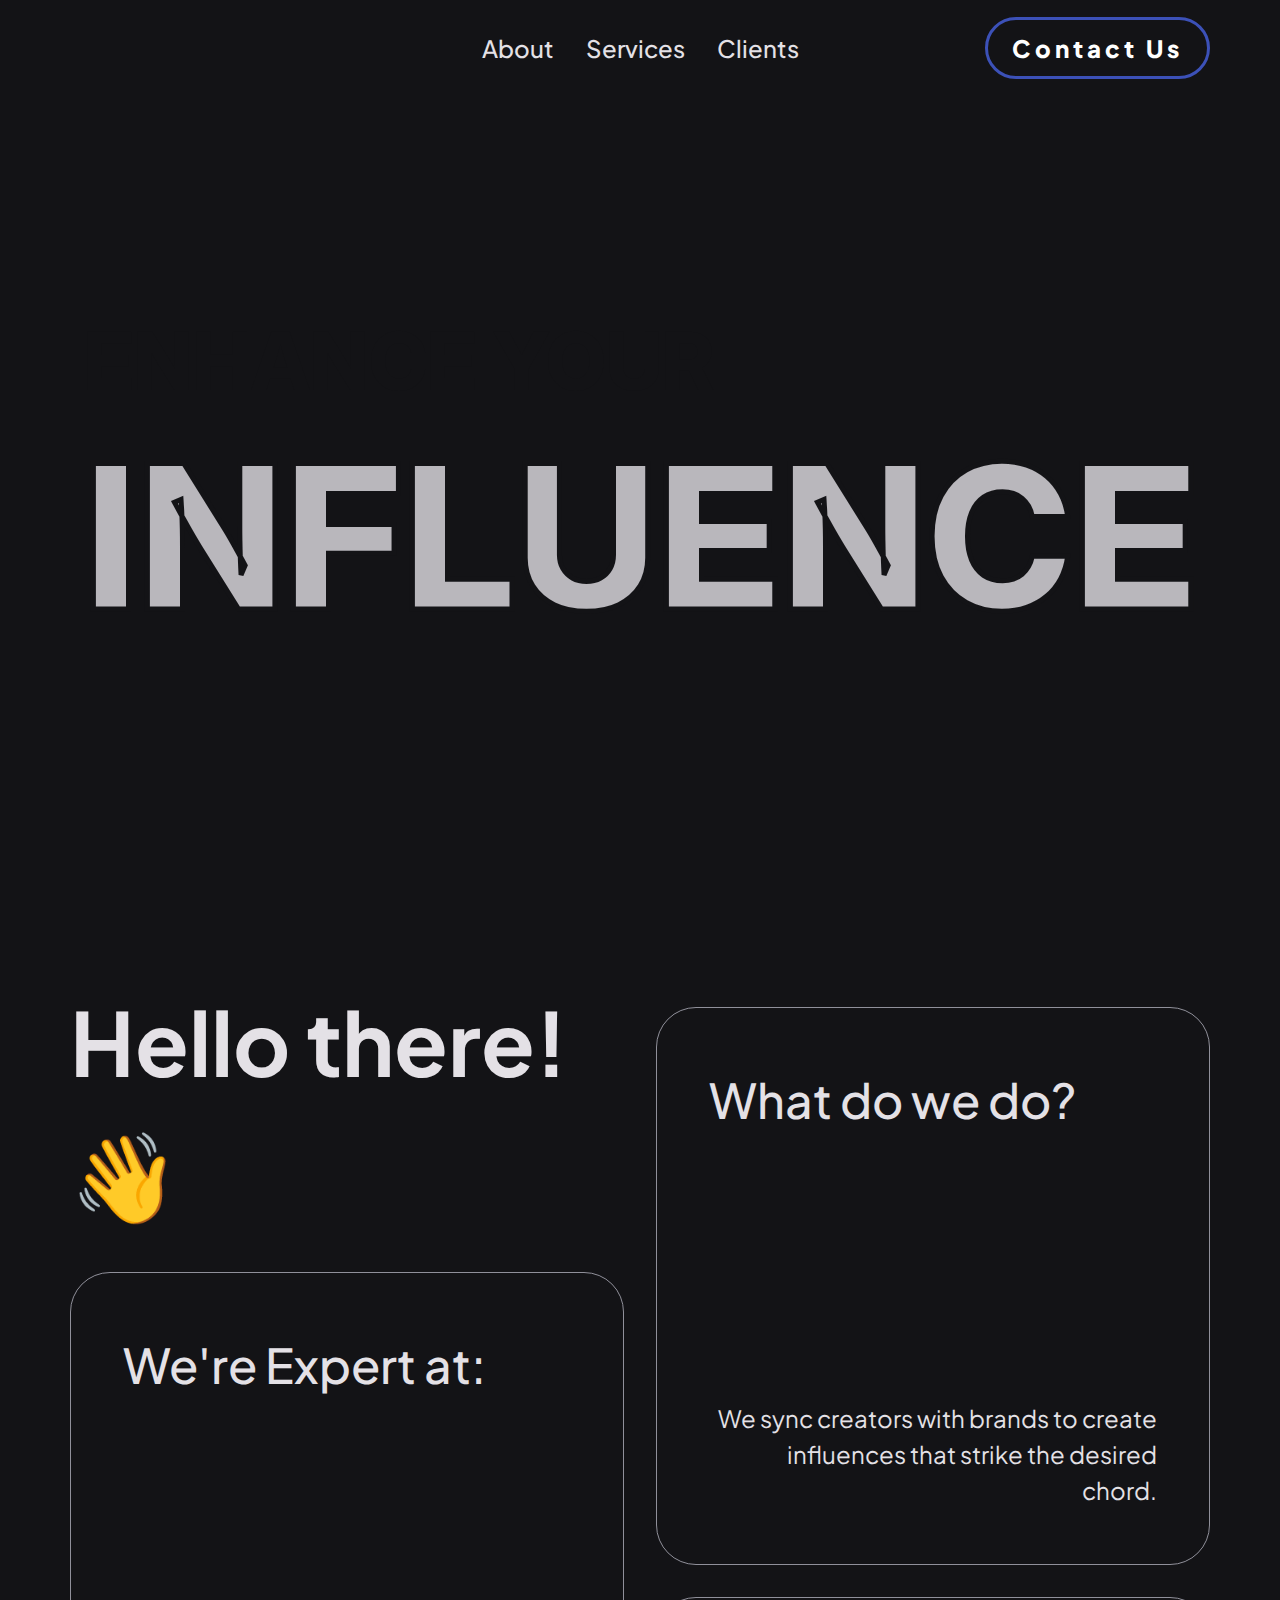
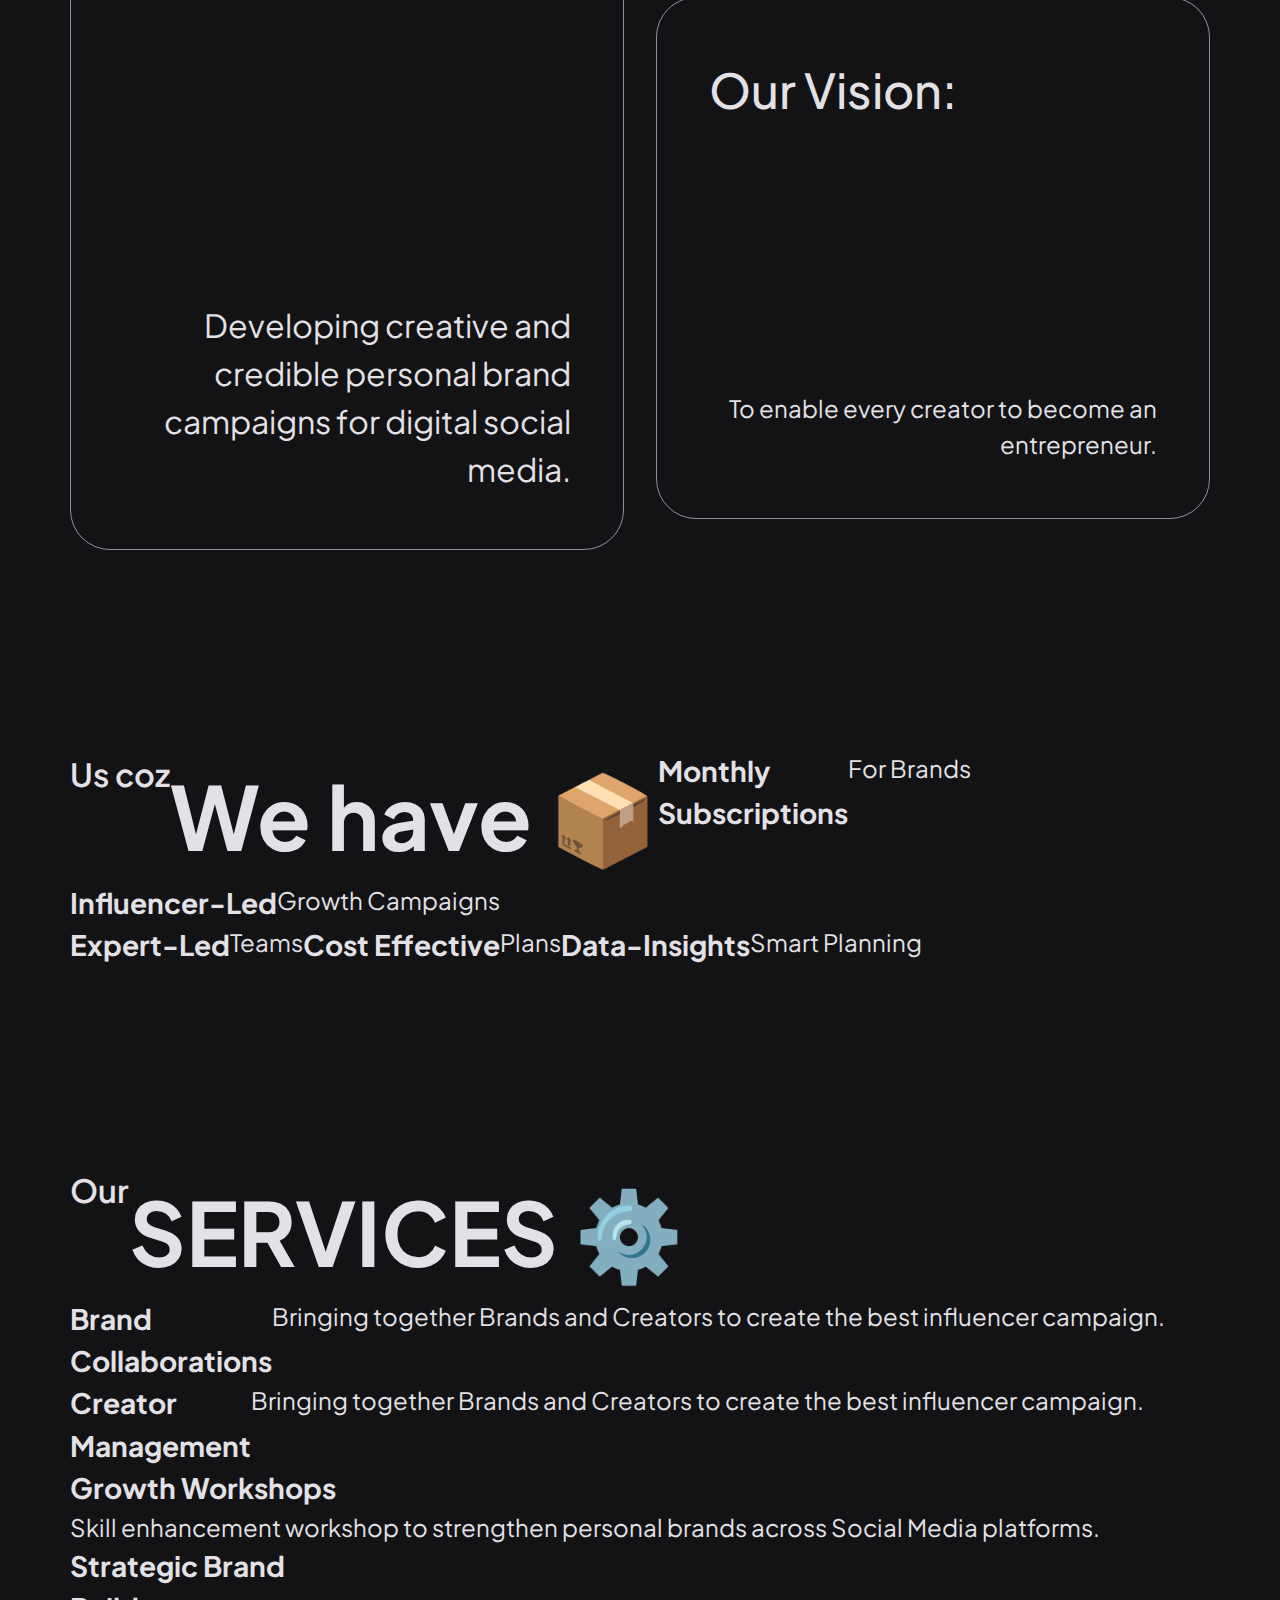
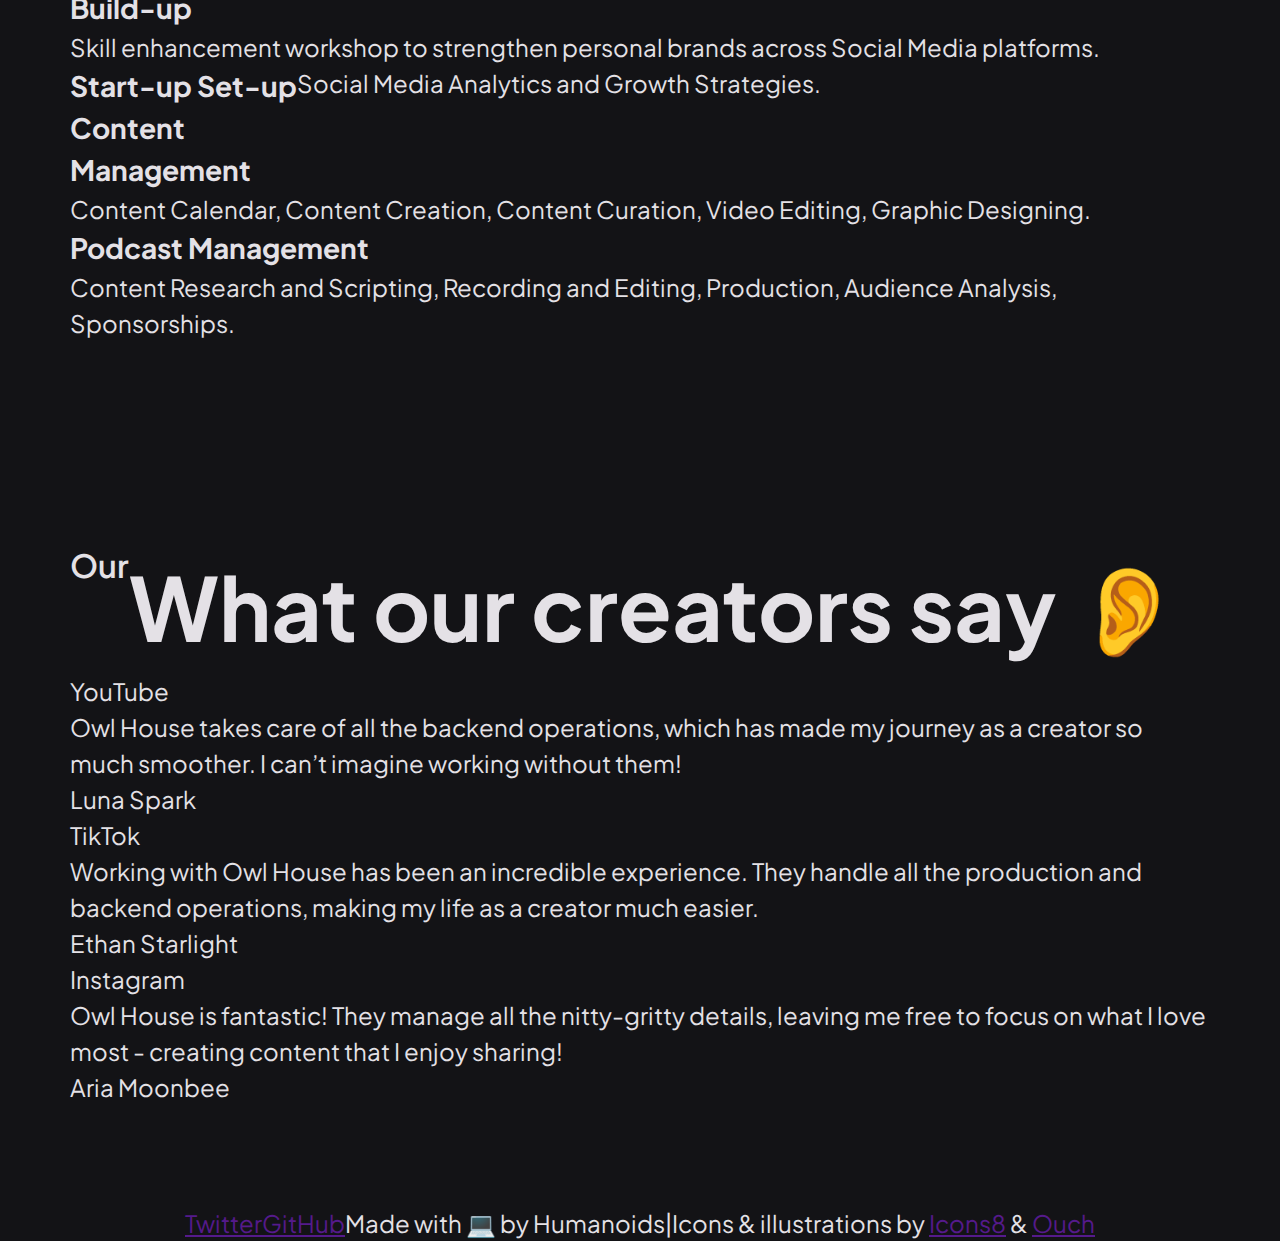
==== indx.html @ 40f89a2c "intro cards section done" ====
<!DOCTYPE html>
<html lang="en">

<head>
  <meta charset="UTF-8">
  <meta name="viewport" content="width=device-width, initial-scale=1.0">
  <link rel="preconnect" href="https://fonts.googleapis.com">
  <link rel="preconnect" href="https://fonts.gstatic.com" crossorigin>
  <link href="https://fonts.googleapis.com/css2?family=Inter:wght@800&family=Plus+Jakarta+Sans:wght@200..800&display=swap" rel="stylesheet">
  <link rel="stylesheet" href="style.css">
  <link rel="shortcut icon" href="assets/favicon.png" type="image">
  <title>Owl House Media</title>
</head>

<body>
  <div class="page-container">
    <header>
      <!-- Nav Bar -->
      <nav>
        <section class="wrapper">
          <div class="nav-container">
            <div class="nav-logo-container"><img src="assets/nav-logo.png" alt=""></div>

            <div class="nav-menu-container">
              <p class="nav-menu-item">About</p>
              <p class="nav-menu-item">Services</p>
              <p class="nav-menu-item">Clients</p>
            </div>

            <div class="nav-btn-container">
              <button class="nav-btn type1"><span class="btn-txt">Contact Us</span></button>
            </div>
          </div>
        </section>
      </nav>

      <!-- Hero Section -->
      <div class="hero-wrapper">
        <div class="hero-container">
          <p class="hero-text-overline">ENHANCE YOUR</p>
          <h1 class="hero-text">INFLUENCE</h1>
        </div>
      </div>
    </header>

    <!-- Spacer -->
    <section class="spacer"></section>

    <main>
      <!-- Introduction Section -->
      <section class="wrapper">
        <div class="intro-container">
          <div class="intro-card-column-1">

            <div class="intro-card-wrapper">
              <div class="section-title-wrapper">
                <h2 class="section-heading">Hello there!👋</h2>
              </div>
            </div>

            <div class="intro-card-wrapper">
              <div class="intro-card-container-large">
                <div class="intro-card-heading-wrapper">
                  <h3 class="intro-card-heading">We're Expert at:</h3>
                </div>
                <div class="intro-card-image-wrapper-large"><img src="assets/we-are-expert-at-image.png" alt="" class="intro-card-image"></div>
                <div class="intro-card-text-wrapper">
                  <p class="intro-card-text-large">Developing creative and credible personal brand campaigns for digital social media.</p>
                </div>
              </div>
            </div>
          </div>

          <div class="intro-card-column-2">
            <div class="intro-card-wrapper">
              <div class="intro-card-container">
                <div class="intro-card-heading-wrapper">
                  <h3 class="intro-card-heading">What do we do?</h3>
                </div>
                <div class="intro-card-image-wrapper"><img src="assets/what-do-we-do-image.png" alt="" class="intro-card-image"></div>
                <div class="intro-card-text-wrapper">
                  <p class="intro-card-text">We sync creators with brands to create influences that strike the desired chord.</p>
                </div>
              </div>
            </div>
            <div class="intro-card-wrapper">
              <div class="intro-card-container">
                <div class="intro-card-heading-wrapper">
                  <h3 class="intro-card-heading">Our Vision:</h3>
                </div>
                <div class="intro-card-image-wrapper"><img src="assets/our-vision-image.png" alt="" class="intro-card-image"></div>
                <div class="intro-card-text-wrapper">
                  <p class="intro-card-text">To enable every creator to become an entrepreneur.</p>
                </div>
              </div>
            </div>
          </div>
        </div>
      </section>

      <!-- Spacers -->
      <section class="spacer"></section>
      <section class="spacer"></section>

      <!-- We Provide Section -->
      <section class="wrapper">
        <div class="we-provide-container">
          <div class="we-provide-row-1">
            <div class="we-provide-column-1">
              <div class="we-provide-card-wrapper">
                <div class="section-heading-wrapper">
                  <p class="section-heading-overline">Us coz</p>
                  <h2 class="section-heading">We have 📦</h2>
                </div>
              </div>
              <div class="we-provide-card-wrapper">
                <div class="we-provide-image-wrapper"><img src="assets/calander-image.png" alt=""></div>
                <div class="we-provide-heading-wrapper">
                  <h3>Monthly <br>Subscriptions</h3>
                  <p>For Brands</p>
                </div>
              </div>
            </div>
            <div class="we-provide-column-2">
              <div class="we-provide-card-wrapper">
                <div class="we-provide-image-wrapper"><img src="assets/influencer-led-image.png" alt=""></div>
                <div class="we-provide-heading-wrapper">
                  <h3>Influencer-Led</h3>
                  <p>Growth Campaigns</p>
                </div>
              </div>
            </div>
          </div>
          <div class="we-provide-row-2">
            <div class="we-provide-card-wrapper">
              <div class="we-provide-image-wrapper"><img src="assets/expert-led-image.png" alt=""></div>
              <div class="we-provide-heading-wrapper">
                <h3>Expert-Led</h3>
                <p>Teams</p>
              </div>
            </div>
            <div class="we-provide-card-wrapper">
              <div class="we-provide-image-wrapper"><img src="assets/cost-effective-image.png" alt=""></div>
              <div class="we-provide-heading-wrapper">
                <h3>Cost Effective</h3>
                <p>Plans</p>
              </div>
            </div>
            <div class="we-provide-card-wrapper">
              <div class="we-provide-image-wrapper"><img src="assets/data-insights-image.png" alt=""></div>
              <div class="we-provide-heading-wrapper">
                <h3>Data-Insights</h3>
                <p>Smart Planning</p>
              </div>
            </div>
          </div>
        </div>
      </section>

      <!-- Spacer -->
      <section class="spacer"></section>
      <section class="spacer"></section>

      <!-- Services Section -->
      <section class="wrapper">
        <div class="services-container">
          <div class="services-container-row-1">
            <div class="service-card-wrapper-1">
              <div class="section-heading-wrapper">
                <p class="section-heading-overline">Our</p>
                <h2 class="section-heading">SERVICES ⚙️</h2>
              </div>
            </div>
            <div class="service-card-wrapper-2">
              <img src="assets/brand-collaborations-image.png" alt="">
              <h3>Brand <br>Collaborations</h3>
              <p>Bringing together Brands and Creators to create the best influencer campaign.</p>
            </div>
            <div class="service-card-wrapper-3">
              <img src="assets/creator-management-image.png" alt="">
              <h3>Creator <br>Management</h3>
              <p>Bringing together Brands and Creators to create the best influencer campaign.</p>
            </div>
          </div>
          <div class="services-container-row-2">
            <div class="service-card-wrapper-4">
              <img src="assets/growth-workshop-image.png" alt="">
              <h3>Growth Workshops</h3>
              <p>Skill enhancement workshop to strengthen personal brands across Social Media
                platforms.</p>
            </div>
            <div class="service-card-wrapper-5">
              <img src="assets/strategic-brand-image.png" alt="">
              <h3>Strategic Brand <br>Build-up</h3>
              <p>Skill enhancement workshop to strengthen personal brands across Social Media
                platforms.</p>
            </div>
          </div>
          <div class="services-container-row-3">
            <div class="service-card-wrapper-6">
              <img src="assets/start-up-set-up-image.png" alt="">
              <h3>Start-up Set-up</h3>
              <p>Social Media Analytics and Growth Strategies.</p>
            </div>
            <div class="service-card-wrapper-7">
              <img src="assets/content-management-image.png" alt="">
              <h3>Content <br>Management</h3>
              <p>Content Calendar, Content Creation, Content Curation, Video Editing, Graphic
                Designing.</p>
            </div>
          </div>
          <div class="services-container-row-4">
            <div class="service-card-wrapper-8">
              <img src="assets/podcast-management-image.png" alt="">
              <h3>Podcast Management</h3>
              <p>Content Research and Scripting, Recording and Editing, Production, Audience
                Analysis, Sponsorships.</p>
            </div>
          </div>
        </div>
      </section>

      <!-- Spacer -->
      <section class="spacer"></section>
      <section class="spacer"></section>

      <!-- Testimonials Section -->
      <section class="wrapper">
        <div class="testimonial-container">
          <div class="section-heading-wrapper">
            <p class="section-heading-overline">Our</p>
            <h2 class="section-heading">What our creators say 👂</h2>

          </div>
          <div class="testimonial-card-container">
            <div class="testimonial-card-wrapper">
              <div class="testimonial-platform-container">
                <img src="assets/youtube-icon.png" alt="">
                <p>YouTube</p>
              </div>
              <div class="testimonial-text-wrapper">
                <p>Owl House takes care of all the backend operations, which has made my journey as a creator so much smoother. I can’t imagine working without them!</p>
              </div>
              <div class="creator-wrapper">
                <img src="assets/luna-image.png" alt="">
                <p>Luna Spark</p>
              </div>
            </div>
            <div class="testimonial-card-wrapper">
              <div class="testimonial-platform-container">
                <img src="assets/tik-tok-icon.png" alt="">
                <p>TikTok</p>
              </div>
              <div class="testimonial-text-wrapper">
                <p>Working with Owl House has been an incredible experience. They handle all the production and backend operations, making my life as a creator much easier.</p>
              </div>
              <div class="creator-wrapper">
                <img src="assets/eathn-image.png" alt="">
                <p>Ethan Starlight</p>
              </div>
            </div>
            <div class="testimonial-card-wrapper">
              <div class="testimonial-platform-container">
                <img src="assets/instagram-icon.png" alt="">
                <p>Instagram</p>
              </div>
              <div class="testimonial-text-wrapper">
                <p>Owl House is fantastic! They manage all the nitty-gritty details, leaving me free to focus on what I love most - creating content that I enjoy sharing!</p>
              </div>
              <div class="creator-wrapper">
                <img src="assets/aria-image.png" alt="">
                <p>Aria Moonbee</p>
              </div>
            </div>
          </div>
        </div>
      </section>
    </main>

    <!-- Spacer -->
    <section class="spacer"></section>

    <footer>
      <section class="wrapper">
        <div class="footer-container">
          <div class="footer-content">
            <img src="assets/footer-logo.png" alt="">
            <div class="footer-contact">
              <a href="" class="footer-contact-links">Twitter</a>
              <a href="" class="footer-contact-links">GitHub</a>
            </div>
          </div>
          <div class="footer-notes">
            <span class="foot-notes-text">Made with 💻 by Humanoids</span>
            <span class="foot-notes-text">|</span>
            <span class="foot-notes-text">Icons & illustrations by <a href="">Icons8</a> & <a href="">Ouch</a></span>
          </div>
        </div>
      </section>
    </footer>
  </div>
</body>

</html>
---- style.css ----
/* 1. Use a more-intuitive box-sizing model. */
*,
*::before,
*::after {
  box-sizing: border-box;
}

/* 2. Remove default margin and padding */
* {
  margin: 0;
  padding: 0;
}

/* Typographic tweaks!
  3. Add accessible line-height
  4. Improve text rendering
*/
body {
  line-height: 1.5;
  -webkit-font-smoothing: antialiased;
}

/* 5. Improve media defaults */
img,
picture,
video,
canvas,
svg {
  display: block;
  max-width: 100%;
}

/* 6. Remove built-in form typography styles */
input,
button,
textarea,
select {
  font: inherit;
}

/* 7. Avoid text overflows */
p,
h1,
h2,
h3,
h4,
h5,
h6 {
  overflow-wrap: break-word;
}

/* 8. Create a root stacking context */
#root,
#__next {
  isolation: isolate;
}

/* Variable Declaration */
:root {
  --text: #e4e1e6;
  --background: #131316;
  --cardClr: #1b1b1f;
  --outline: #90909a;
  --primary-color: #3c51b8;
}

body {
  display: flex;
  font-family: "Plus Jakarta Sans", system-ui, sans-serif;
  font-optical-sizing: auto;
  font-weight: 400;
  font-size: 1.5rem;
  font-style: normal;
  text-wrap: wrap;
  color: var(--text);
  background-color: var(--background);
}

div,
section {
  display: flex;
  flex-wrap: wrap;
}

.page-container {
  max-width: 1440px;
  flex-direction: column;
  align-content: center;
  margin: 0 auto;
}

.wrapper {
  padding: 0 70px 0 70px;
  width: 100%;
  max-width: 1440px;
  flex-wrap: nowrap;
  justify-content: center;
}

/* Nav Styles */
.nav-container {
  width: 100%;
  height: 96px;
  flex-wrap: nowrap;
  justify-content: space-between;
}

.nav-logo-container {
  width: 100%;
  align-content: center;
}

.nav-menu-container {
  width: 100%;
  justify-content: center;
  align-content: center;
  gap: 32px;
}

.nav-menu-container>p {
  font-weight: 500;
}

.nav-btn-container {
  width: 100%;
  align-content: center;
  justify-content: end;
}

/* nav btn styles and interactions */
.nav-btn {
  padding: 10px 24px 10px 24px;
  position: relative;
  background-color: transparent;
  cursor: pointer;
  border: 3px solid var(--primary-color);
  overflow: hidden;
  border-radius: 50px;
  color: #ffffff;
  transition: all 0.5s ease-in-out;
}

.btn-txt {
  z-index: 1;
  font-weight: 800;
  letter-spacing: 4px;
}

.type1::after {
  content: "";
  position: absolute;
  left: 0;
  top: 0;
  transition: all 0.5s ease-in-out;
  background-color: var(--primary-color);
  border-radius: 30px;
  visibility: hidden;
  height: 10px;
  width: 10px;
  z-index: -1;
}

.nav-btn:hover {
  box-shadow: 1px 1px 200px #252525;
  color: #ffffff;
  border: 3px solid var(--primary-color);
}

.type1:hover::after {
  visibility: visible;
  transform: scale(100) translateX(2px);
}

/* Hero Styles */

.hero-wrapper,
.hero-container {
  width: 100%;
  height: clamp(600px, 950px, calc(100vh - 120px));
}

.hero-wrapper {
  position: relative;
  background-image: url(assets/hero-image.png);
  background-repeat: no-repeat;
}

.hero-container {
  position: absolute;
  align-content: center;
  justify-content: center;
  flex-direction: column;
  text-align: left;
}

.hero-container-img {
  position: absolute;
  justify-content: center;
  align-content: flex-start;
}

.hero-text-overline {
  font-family: "Inter", sans-serif;
  font-optical-sizing: auto;
  font-weight: 800;
  font-style: normal;
  font-variation-settings: "slnt" 0;
  font-size: 5rem;
  line-height: 1.25;
  color: var(--background);
}

.hero-text {
  font-family: "Inter", sans-serif;
  font-optical-sizing: auto;
  font-weight: 800;
  font-style: normal;
  font-variation-settings: "slnt" 0;
  font-size: 12.5rem;
  line-height: 1.25;
  color: rgba(228, 225, 230, 0.8);
  -webkit-text-stroke: 5px var(--background);
}

/* Section Heading Styles */
.section-heading-overline {
  font-size: 2rem;
  font-weight: 600;
}

.section-heading {
  font-size: 5.5rem;
  font-weight: 700;
}

/* Spacer Styles */
.spacer {
  width: 100%;
  height: 6.25rem;
}

/* Intro Cards */
.intro-container {
  display: flex;
  width: 100%;
  justify-content: space-between;
  flex-wrap: nowrap;
  gap: 32px;
}

.intro-card-column-1 {
  width: 50%;
  flex-direction: column;
  justify-content: flex-end;
  gap: 32px;
}

.intro-card-column-2 {
  width: 50%;
  flex-direction: column;
  justify-content: center;
  gap: 32px;
}

.intro-card-container {
  flex-direction: column;
  align-items: center;
  padding: 56px 52px;
  border-radius: 40px;
  border: 1px solid var(--outline);
  gap: 32px;
}

.intro-card-heading {
  font-size: 3rem;
  font-weight: 500;
}

.intro-card-image-wrapper {
  width: 306px;
  height: 200px;
}

.intro-card-heading-wrapper {
  width: 100%;
}

.intro-card-text {
  text-align: end;
}

.intro-card-container-large {
  flex-direction: column;
  align-items: center;
  padding: 56px 52px;
  border-radius: 40px;
  border: 1px solid var(--outline);
  gap: 100px;
}

.intro-card-image-wrapper-large {
  width: 306px;
  height: 300px;
}

.intro-card-text-large {
  font-size: 2rem;
  text-align: end;
}
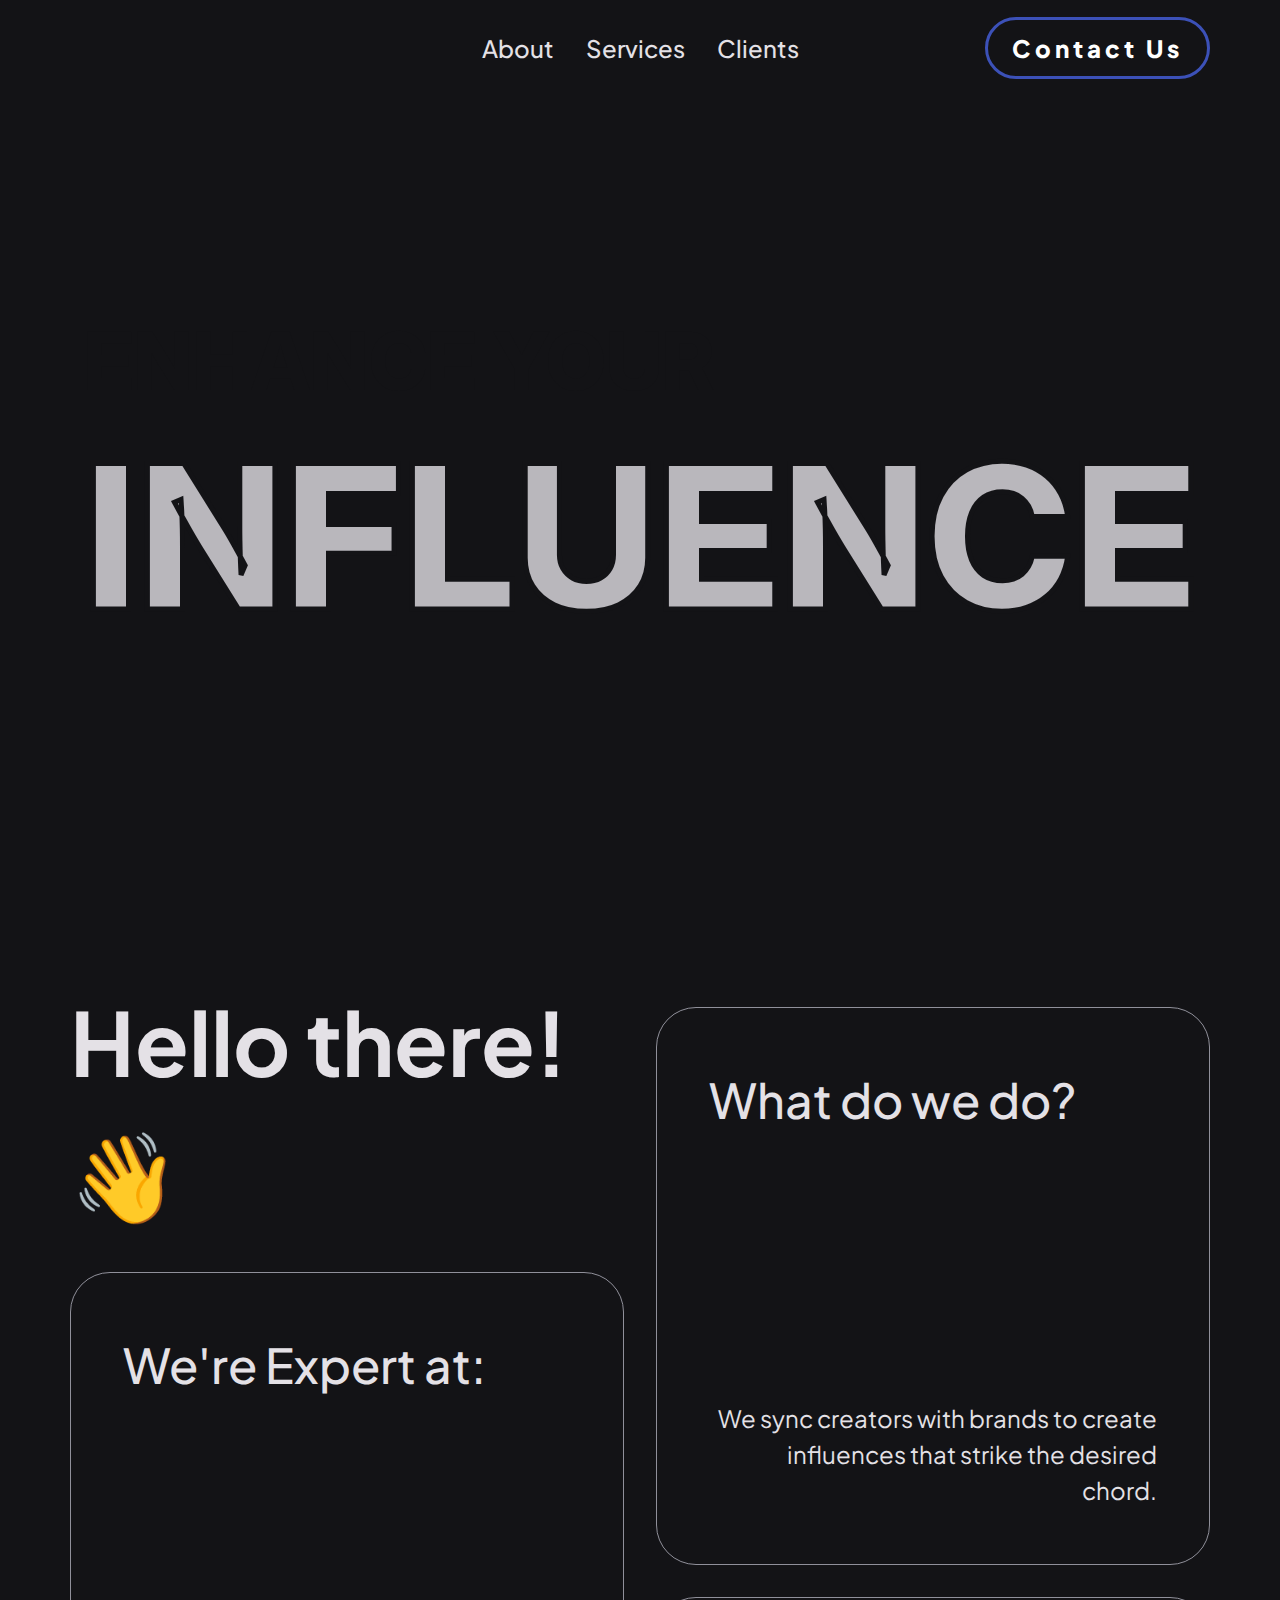
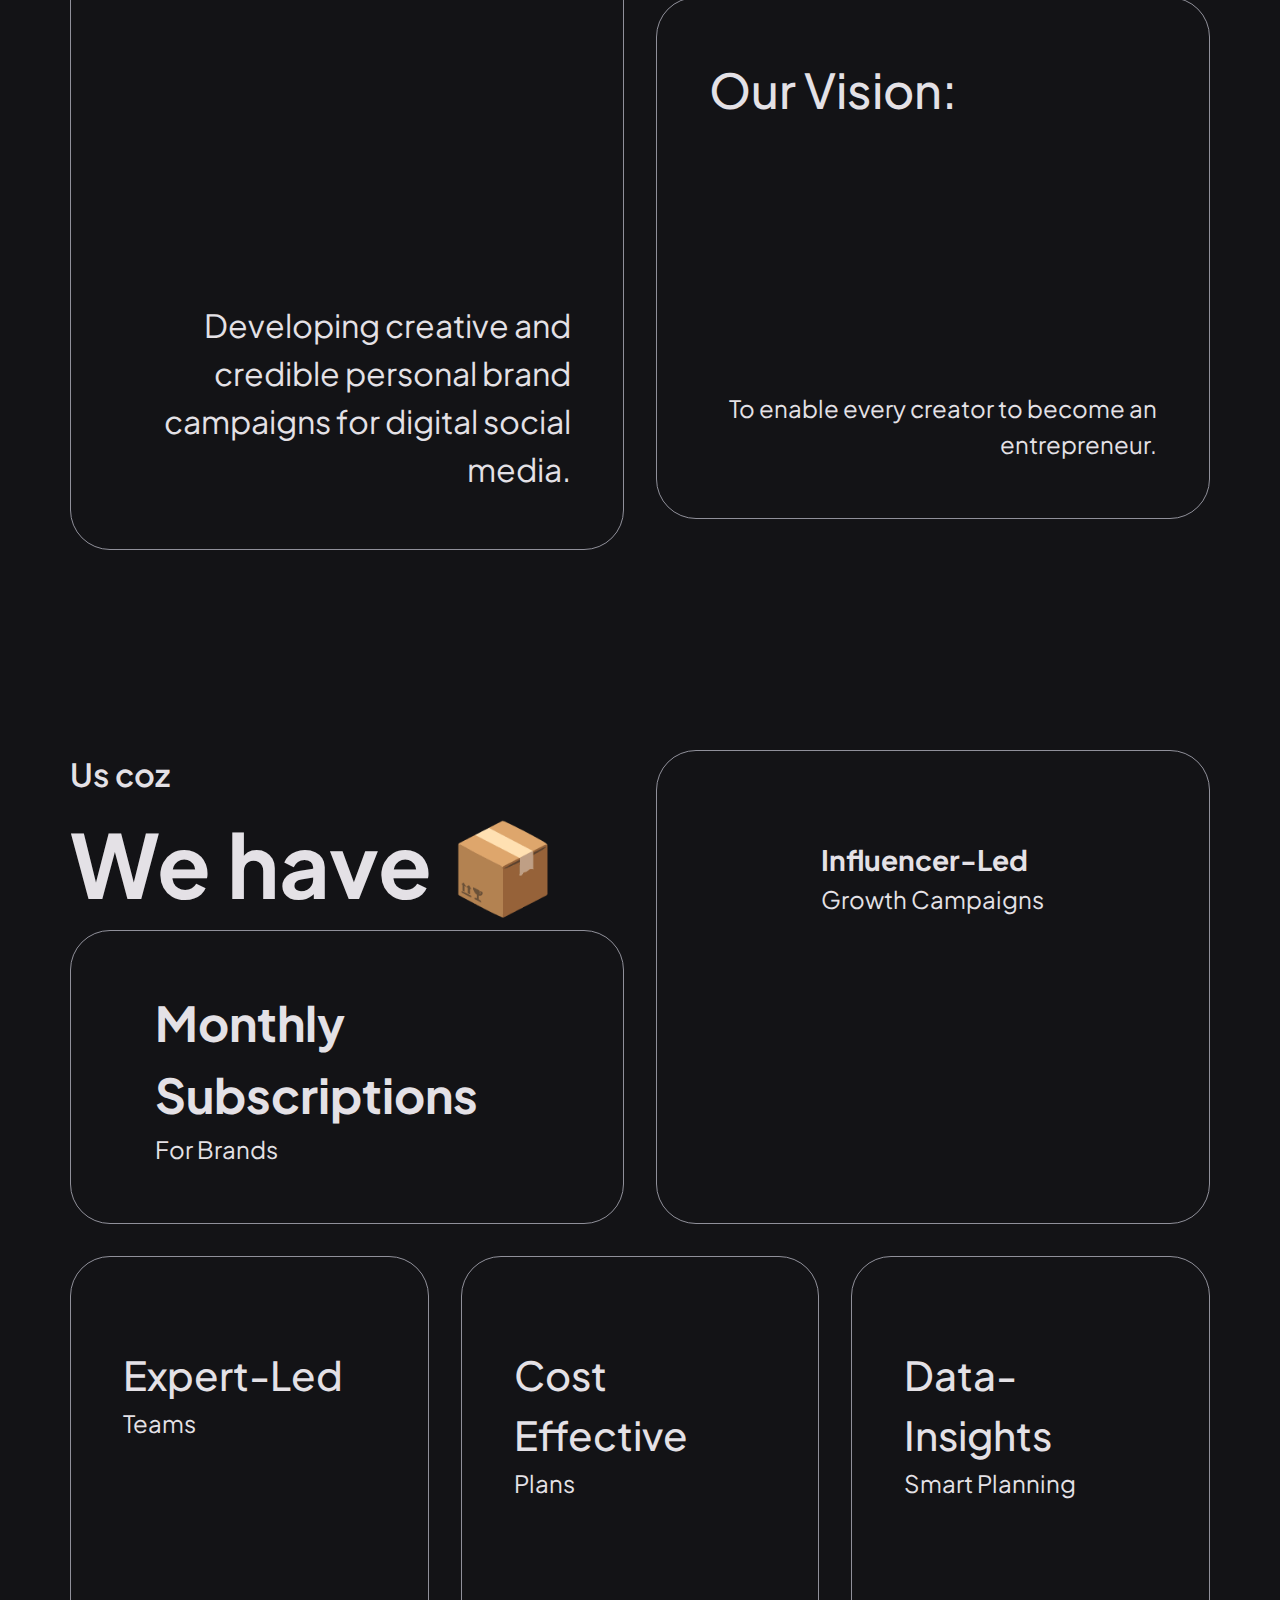
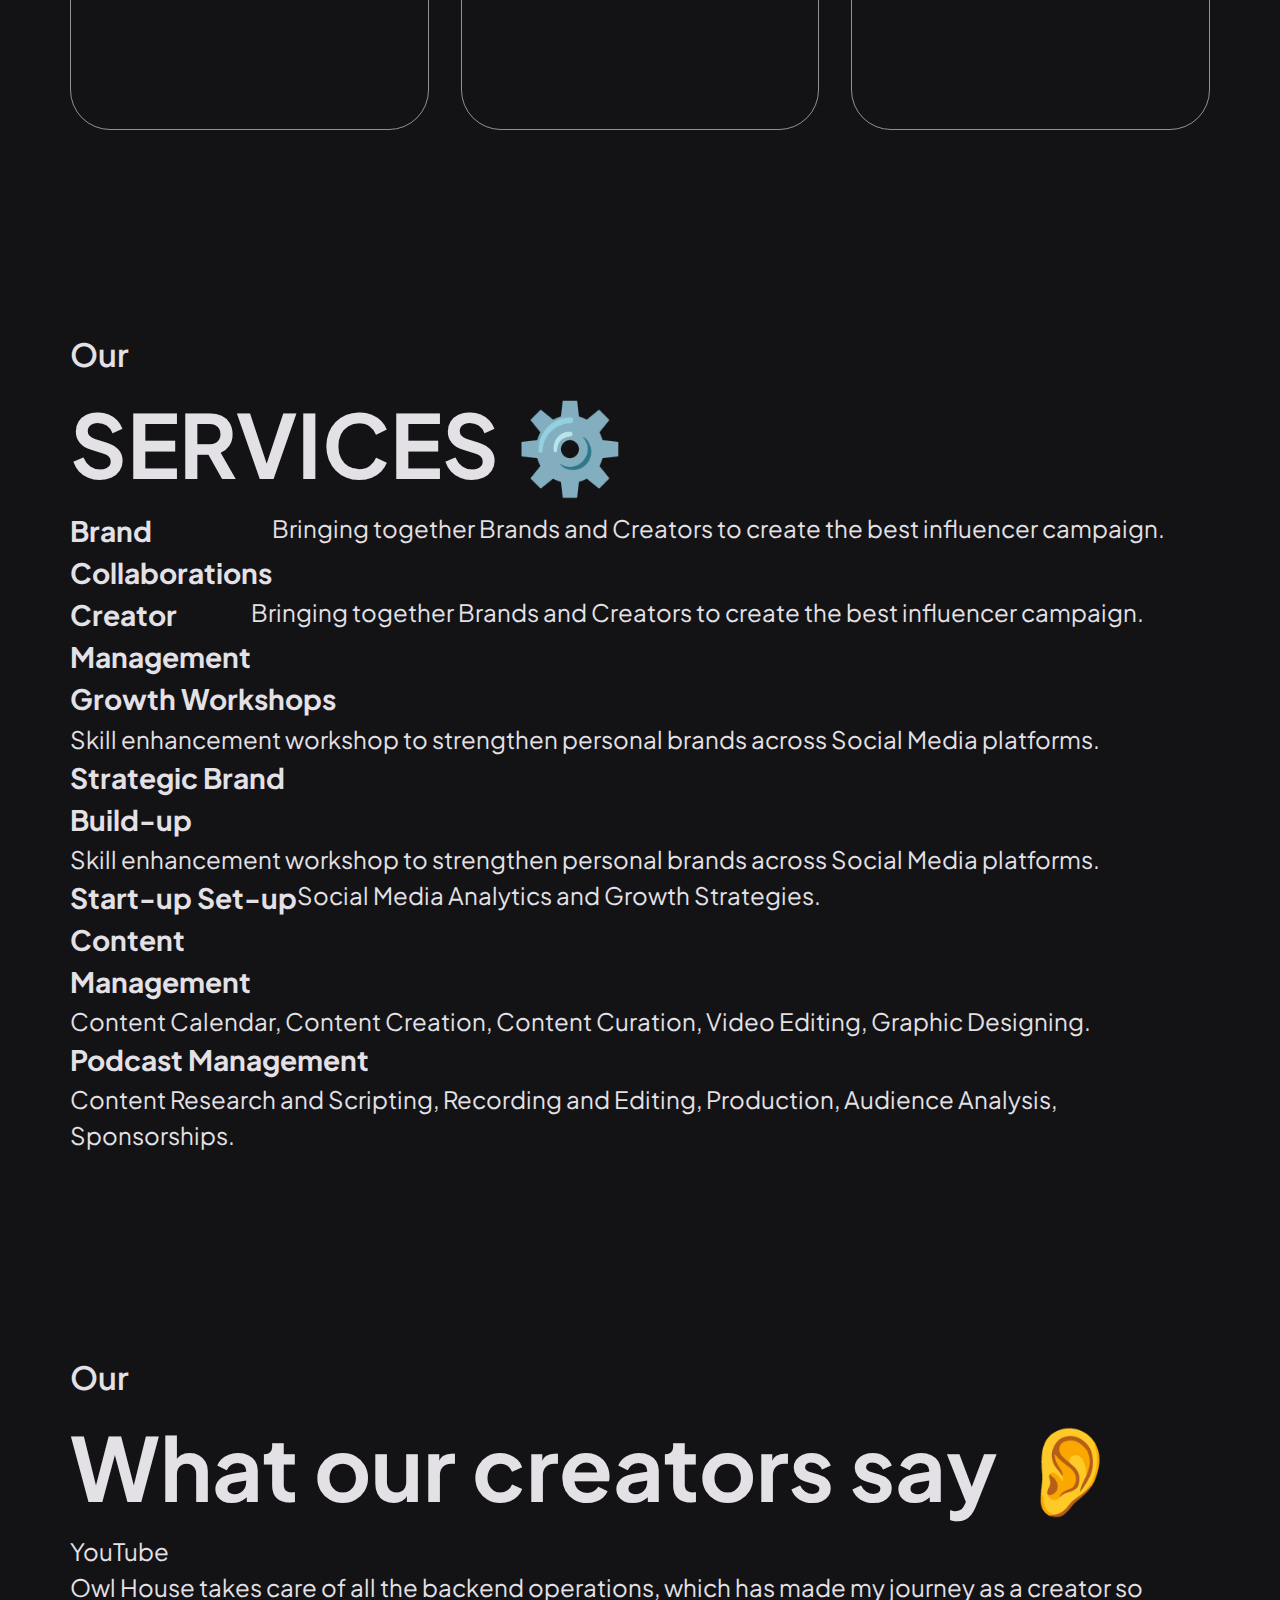
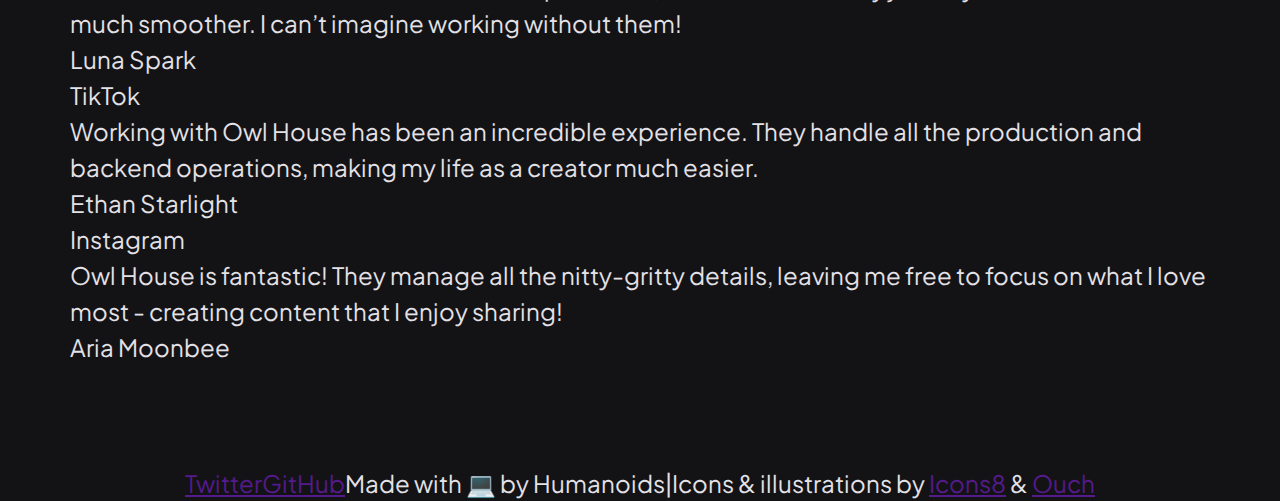
==== commit fb8c5547: "intro section grid / we provide section completed" ====
--- a/indx.html
+++ b/indx.html
@@ -105,48 +105,53 @@
       <!-- We Provide Section -->
       <section class="wrapper">
         <div class="we-provide-container">
-          <div class="we-provide-row-1">
-            <div class="we-provide-column-1">
-              <div class="we-provide-card-wrapper">
-                <div class="section-heading-wrapper">
-                  <p class="section-heading-overline">Us coz</p>
-                  <h2 class="section-heading">We have 📦</h2>
-                </div>
-              </div>
-              <div class="we-provide-card-wrapper">
-                <div class="we-provide-image-wrapper"><img src="assets/calander-image.png" alt=""></div>
-                <div class="we-provide-heading-wrapper">
+          <div class="we-provide-column">
+            <div class="we-provide-card-wrapper" id="we-provide-card-wrapper-1">
+              <div class="section-heading-wrapper">
+                <p class="section-heading-overline">Us coz</p>
+                <h2 class="section-heading">We have 📦</h2>
+              </div>
+            </div>
+            <div class="we-provide-card-wrapper" id="we-provide-card-wrapper-2">
+              <div class="we-provide-card-container-landscape">
+                <div class="we-provide-image-wrapper-small"><img src="assets/calander-image.png" alt=""></div>
+                <div class="we-provide-heading-wrapper-landscape">
                   <h3>Monthly <br>Subscriptions</h3>
                   <p>For Brands</p>
                 </div>
               </div>
             </div>
-            <div class="we-provide-column-2">
-              <div class="we-provide-card-wrapper">
-                <div class="we-provide-image-wrapper"><img src="assets/influencer-led-image.png" alt=""></div>
-                <div class="we-provide-heading-wrapper">
-                  <h3>Influencer-Led</h3>
-                  <p>Growth Campaigns</p>
-                </div>
-              </div>
-            </div>
-          </div>
-          <div class="we-provide-row-2">
-            <div class="we-provide-card-wrapper">
+          </div>
+        
+          <div class="we-provide-card-wrapper" id="we-provide-card-wrapper-3">
+            <div class="we-provide-card-container-large">
+              <div class="we-provide-image-wrapper-medium"><img src="assets/influencer-led-image.png" alt=""></div>
+              <div class="we-provide-heading-wrapper-large">
+                <h3>Influencer-Led</h3>
+                <p>Growth Campaigns</p>
+              </div>
+            </div>
+          </div>
+          <div class="we-provide-card-wrapper" id="we-provide-card-wrapper-4">
+            <div class="we-provide-card-container">
               <div class="we-provide-image-wrapper"><img src="assets/expert-led-image.png" alt=""></div>
               <div class="we-provide-heading-wrapper">
                 <h3>Expert-Led</h3>
                 <p>Teams</p>
               </div>
             </div>
-            <div class="we-provide-card-wrapper">
+          </div>
+          <div class="we-provide-card-wrapper" id="we-provide-card-wrapper-5">
+            <div class="we-provide-card-container">
               <div class="we-provide-image-wrapper"><img src="assets/cost-effective-image.png" alt=""></div>
               <div class="we-provide-heading-wrapper">
                 <h3>Cost Effective</h3>
                 <p>Plans</p>
               </div>
             </div>
-            <div class="we-provide-card-wrapper">
+          </div>
+          <div class="we-provide-card-wrapper" id="we-provide-card-wrapper-6">
+            <div class="we-provide-card-container">
               <div class="we-provide-image-wrapper"><img src="assets/data-insights-image.png" alt=""></div>
               <div class="we-provide-heading-wrapper">
                 <h3>Data-Insights</h3>
--- a/style.css
+++ b/style.css
@@ -223,6 +223,10 @@
 }
 
 /* Section Heading Styles */
+.section-heading-wrapper {
+  flex-direction: column;
+}
+
 .section-heading-overline {
   font-size: 2rem;
   font-weight: 600;
@@ -241,22 +245,19 @@
 
 /* Intro Cards */
 .intro-container {
-  display: flex;
-  width: 100%;
-  justify-content: space-between;
-  flex-wrap: nowrap;
+  display: grid;
+  width: 100%;
+  grid-template-columns: repeat(2, 1fr);
   gap: 32px;
 }
 
 .intro-card-column-1 {
-  width: 50%;
   flex-direction: column;
   justify-content: flex-end;
   gap: 32px;
 }
 
 .intro-card-column-2 {
-  width: 50%;
   flex-direction: column;
   justify-content: center;
   gap: 32px;
@@ -306,4 +307,98 @@
 .intro-card-text-large {
   font-size: 2rem;
   text-align: end;
-}+}
+
+/* We Provide Sections */
+
+.we-provide-container {
+  display: grid;
+  grid-template-columns: repeat(6, 1fr);
+  grid-template-rows: repeat(2, 1fr);
+  gap: 32px;
+}
+
+.we-provide-column {
+  grid-column: 1/4;
+  grid-row: 1/2;
+}
+
+#we-provide-card-wrapper-3 {
+  grid-column: 4/7;
+  grid-row: 1/2;
+}
+
+#we-provide-card-wrapper-4 {
+  grid-column: 1/3;
+  grid-row: 2/3;
+}
+
+#we-provide-card-wrapper-5 {
+  grid-column: 3/5;
+  grid-row: 2/3;
+}
+
+#we-provide-card-wrapper-6 {
+  grid-column: 5/7;
+  grid-row: 2/3;
+}
+
+.we-provide-card-wrapper {
+  width: 100%;
+}
+
+.we-provide-card-container {
+  width: 100%;
+  flex-direction: column;
+  align-items: flex-start;
+  padding: 56px 52px;
+  border-radius: 40px;
+  border: 1px solid var(--outline);
+  gap: 32px;
+}
+
+.we-provide-card-container-large {
+  width: 100%;
+  flex-direction: column;
+  align-items: center;
+  padding: 56px 52px;
+  border-radius: 40px;
+  border: 1px solid var(--outline);
+  gap: 32px;
+}
+
+.we-provide-card-container-landscape {
+  width: 100%;
+  align-items: center;
+  padding: 56px 52px;
+  border-radius: 40px;
+  border: 1px solid var(--outline);
+  gap: 32px;
+}
+
+.we-provide-image-wrapper {
+  width: 100%;
+  justify-content: center;
+}
+
+.we-provide-heading-wrapper {
+  flex-direction: column;
+}
+.we-provide-heading-wrapper > h3{
+  font-size: 2.5rem;
+  font-weight: 500;
+}
+
+.we-provide-heading-wrapper-landscape {
+  flex-direction: column;
+}
+.we-provide-heading-wrapper-landscape > h3{
+  font-size: 3rem;
+}
+.we-provide-heading-wrapper-landscape {
+  flex-direction: column;
+}
+
+.we-provide-heading-wrapper-large {
+  flex-direction: column;
+}
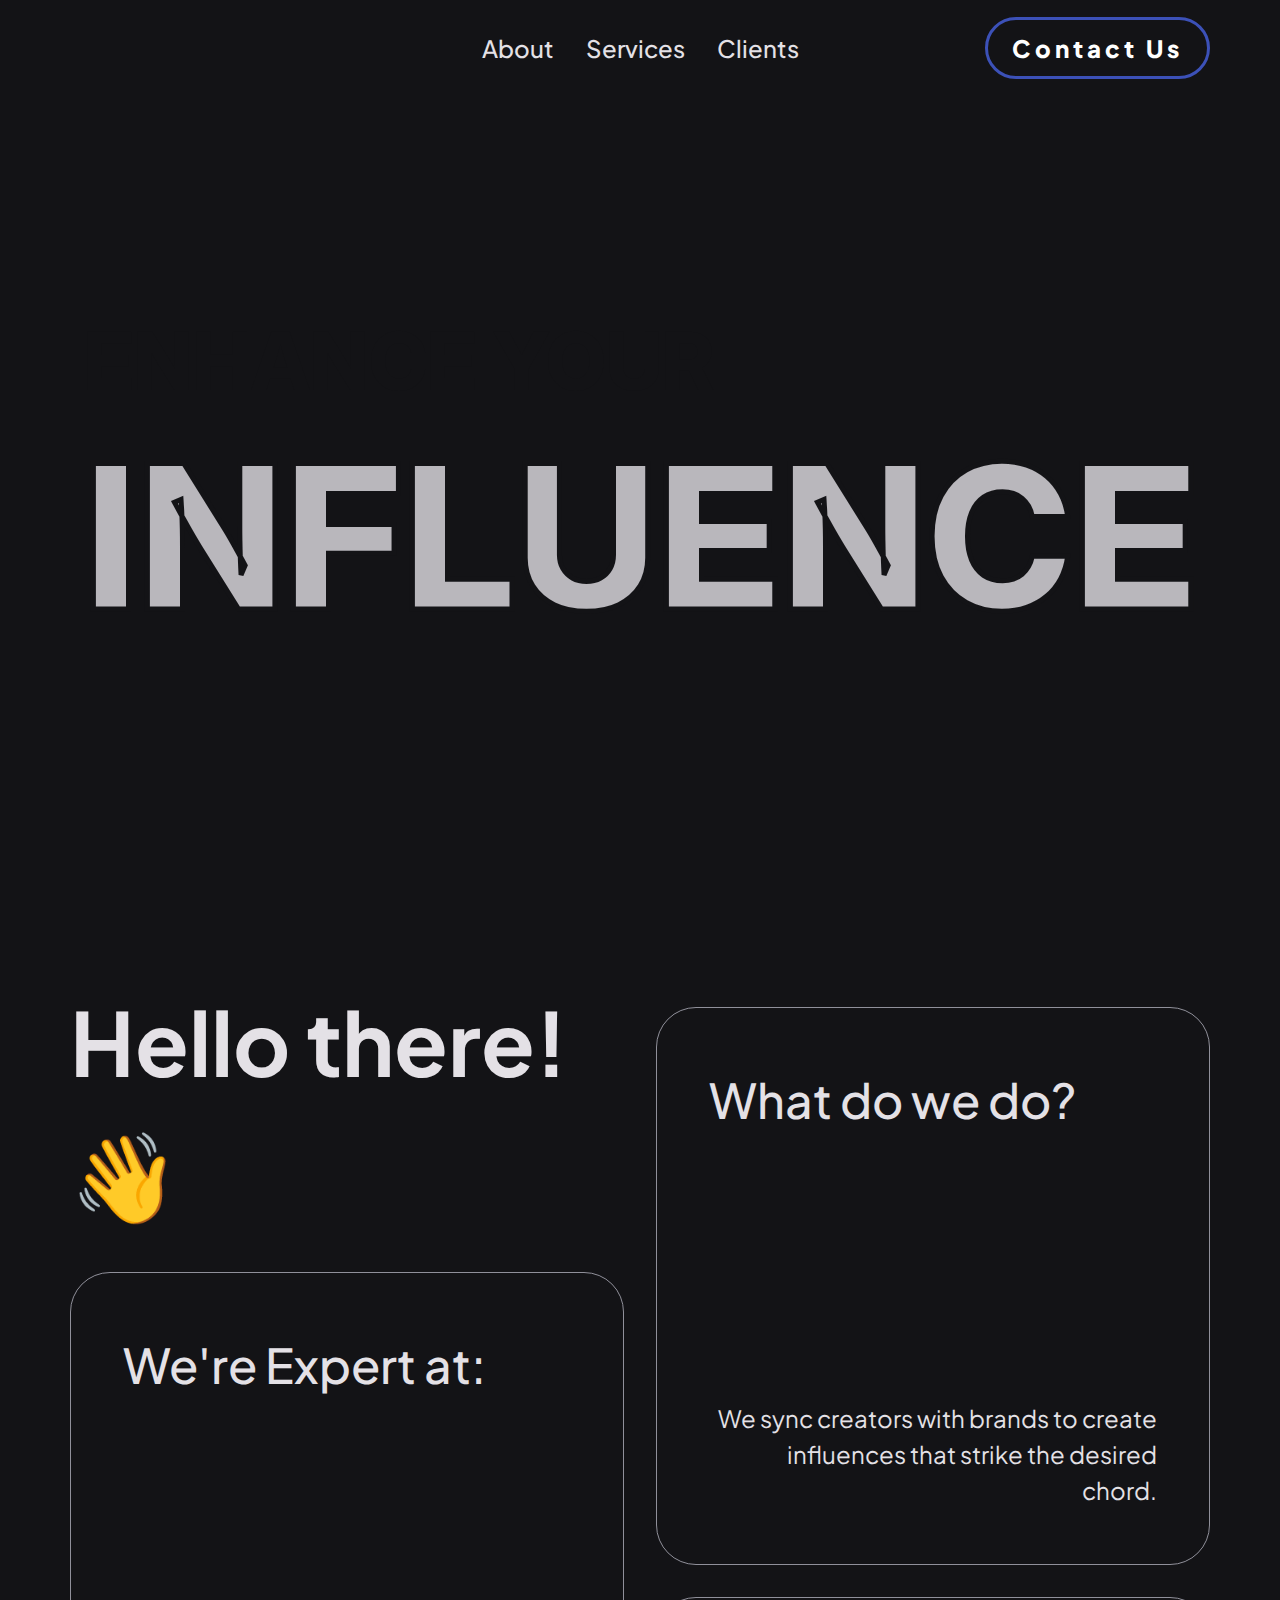
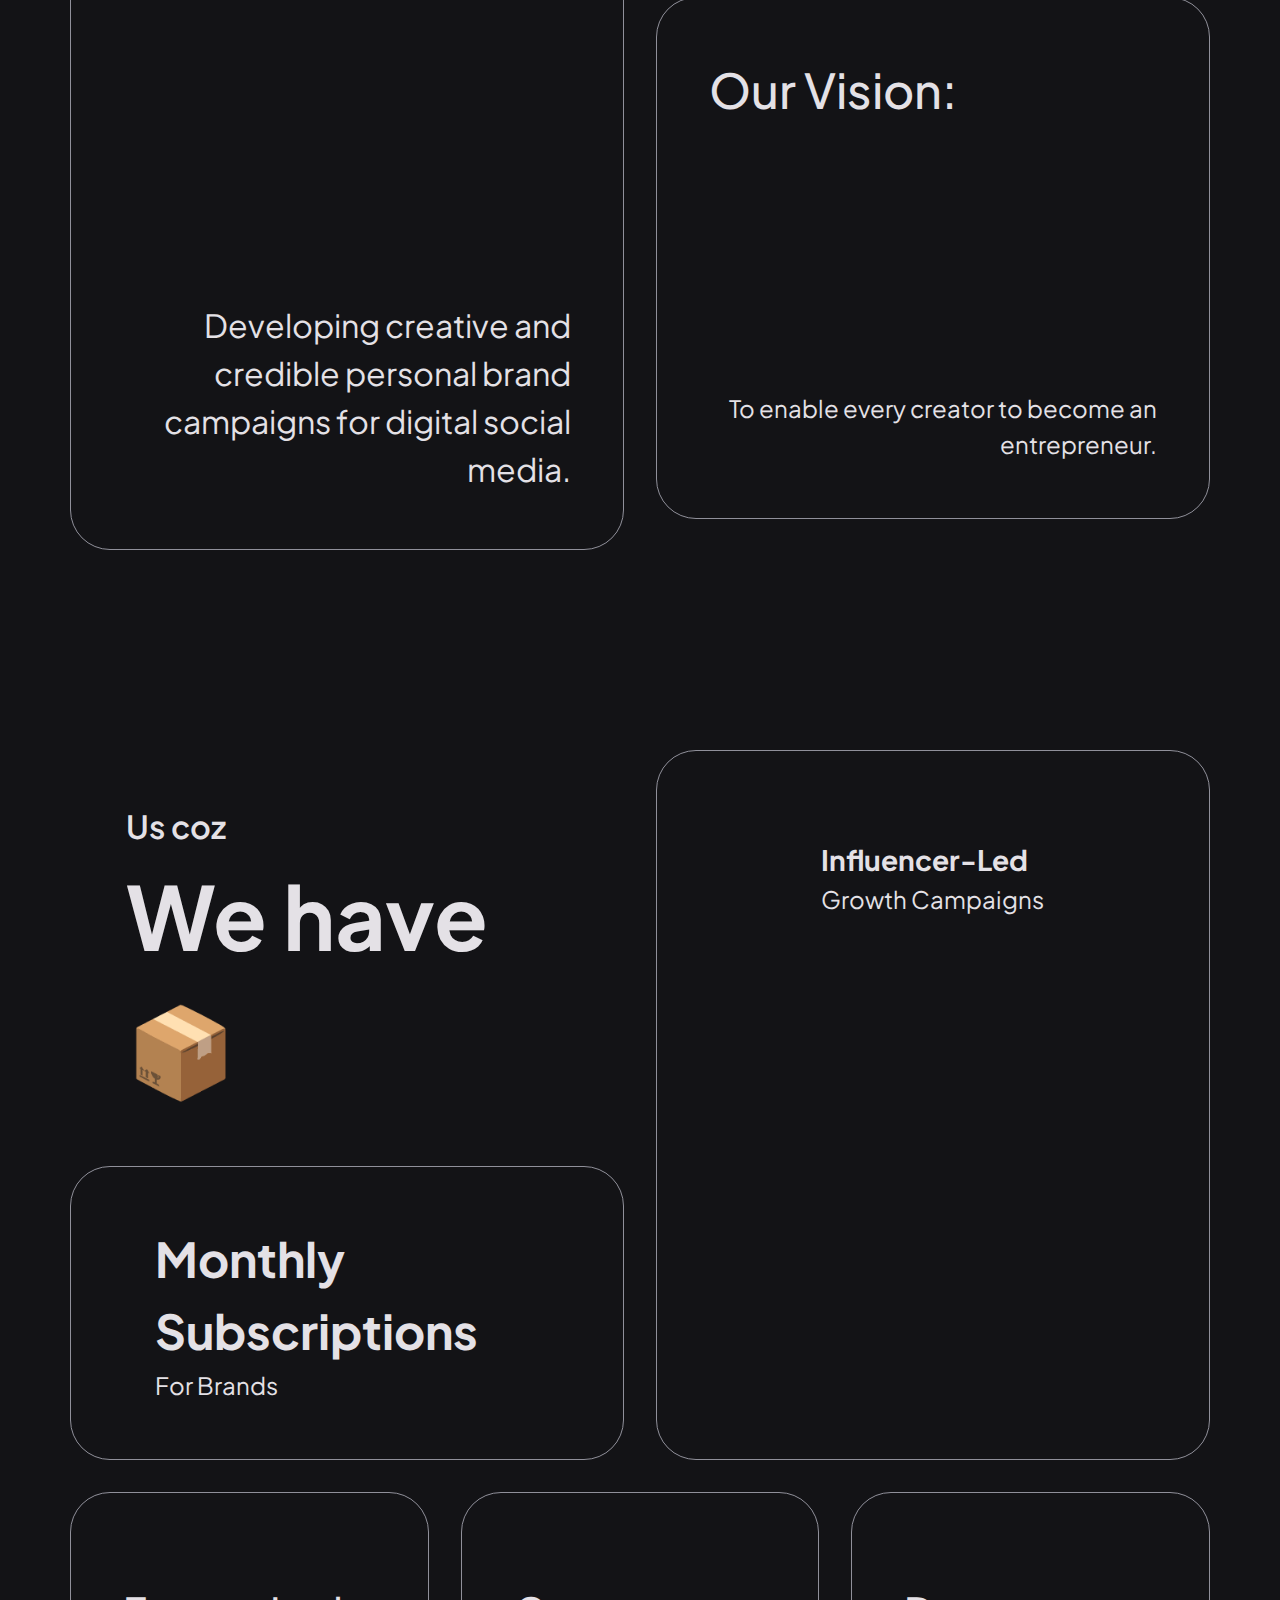
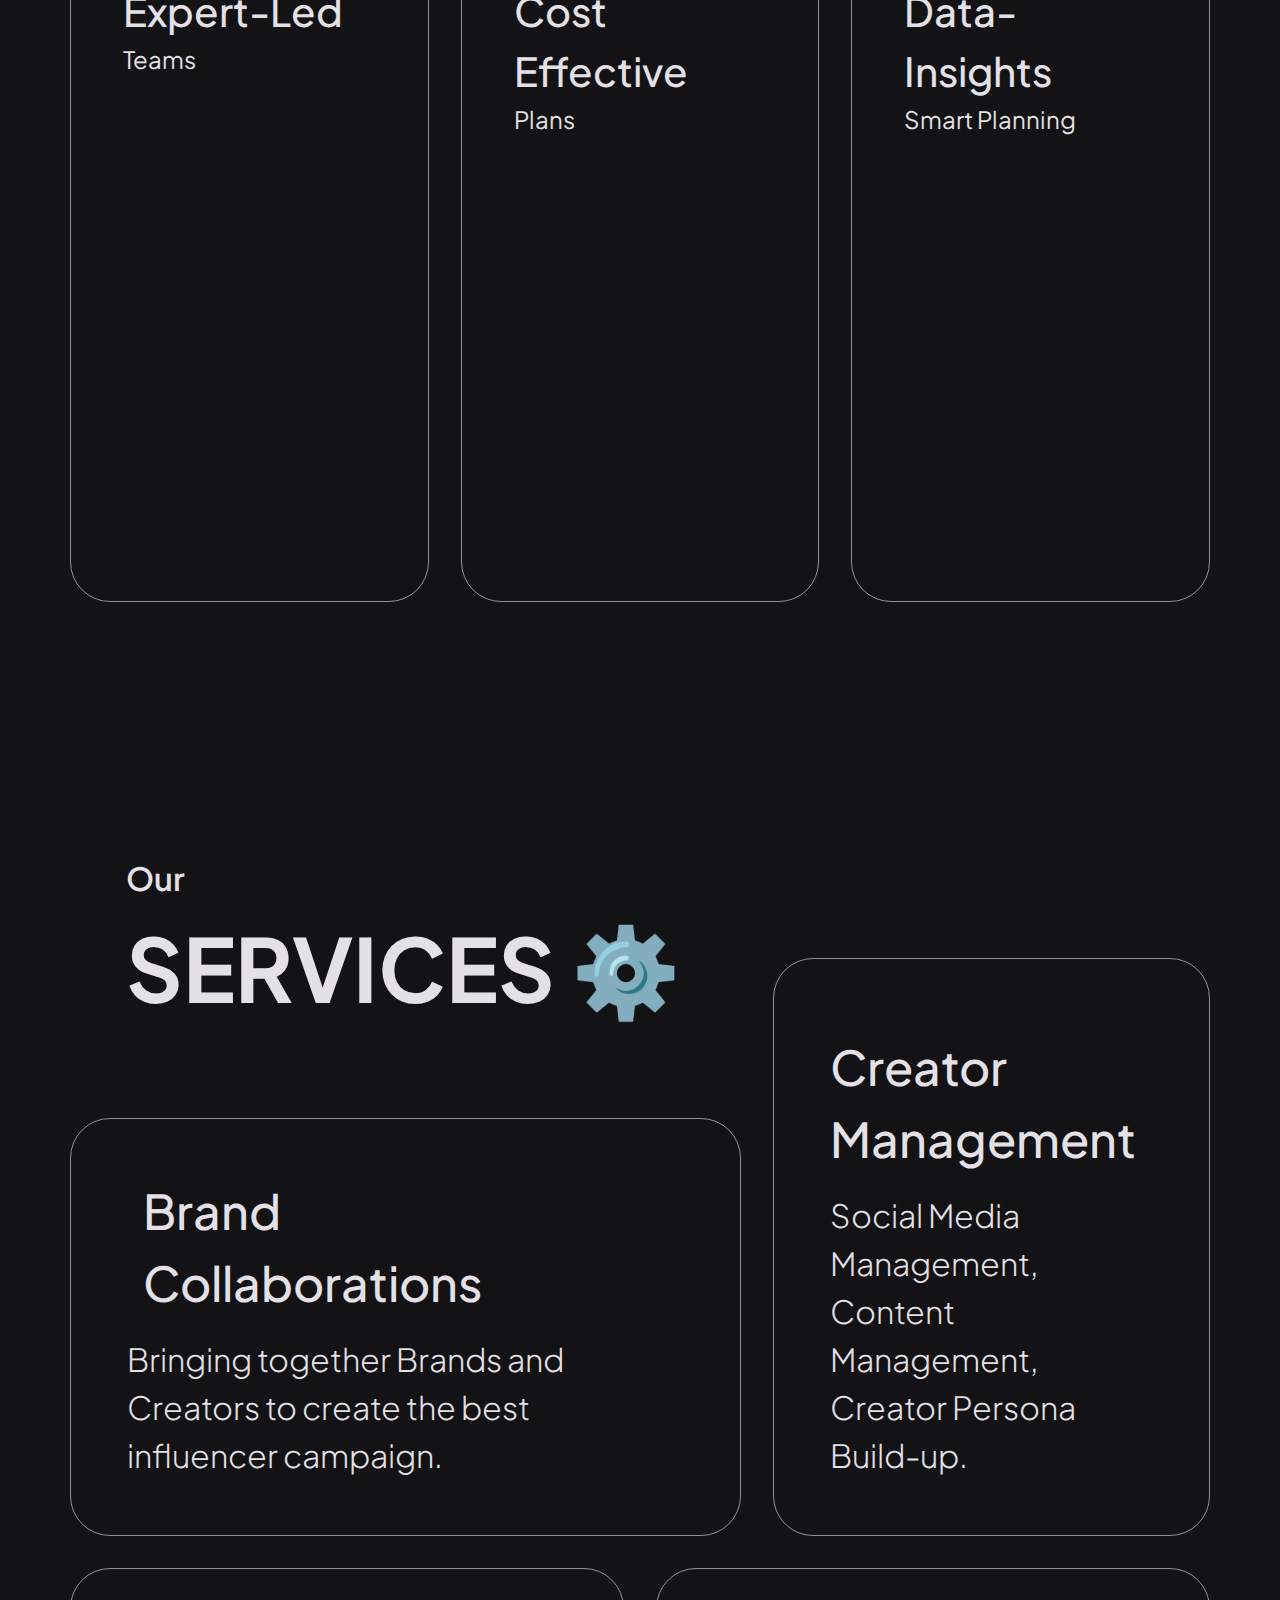
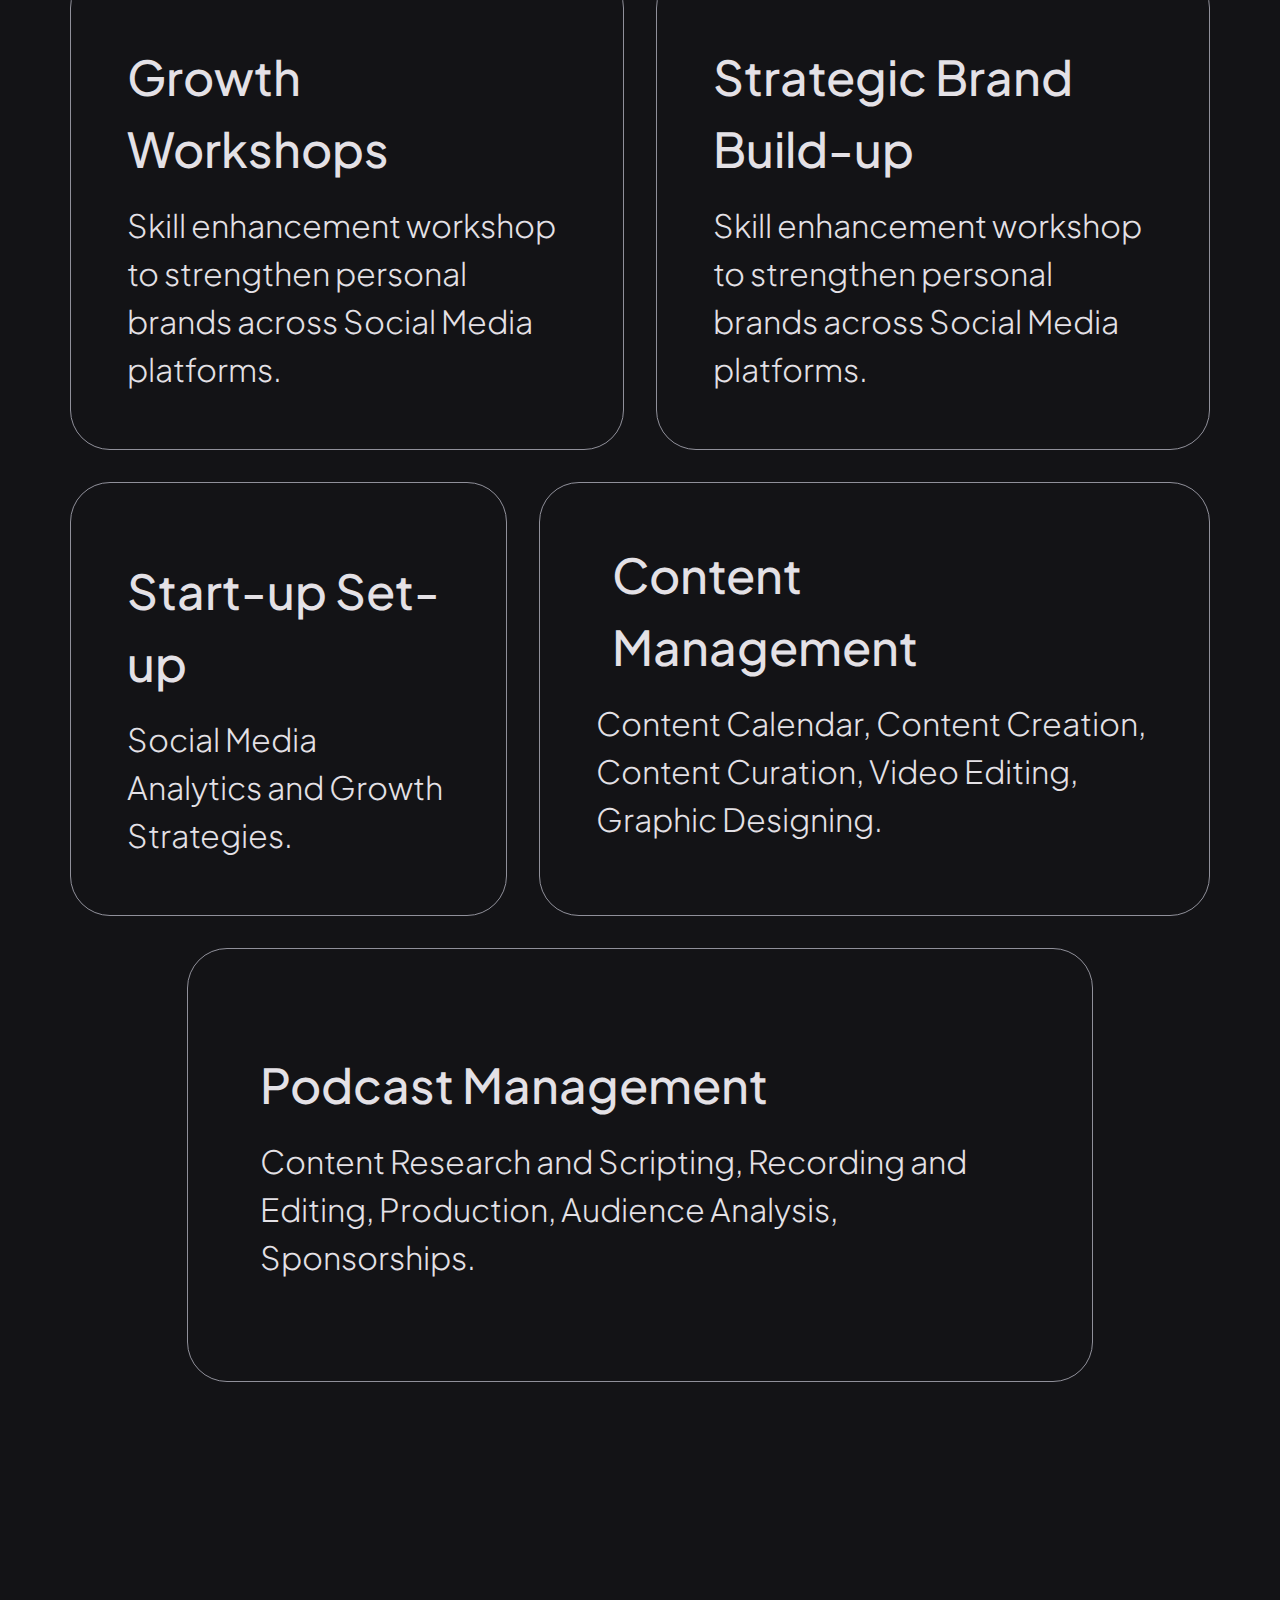
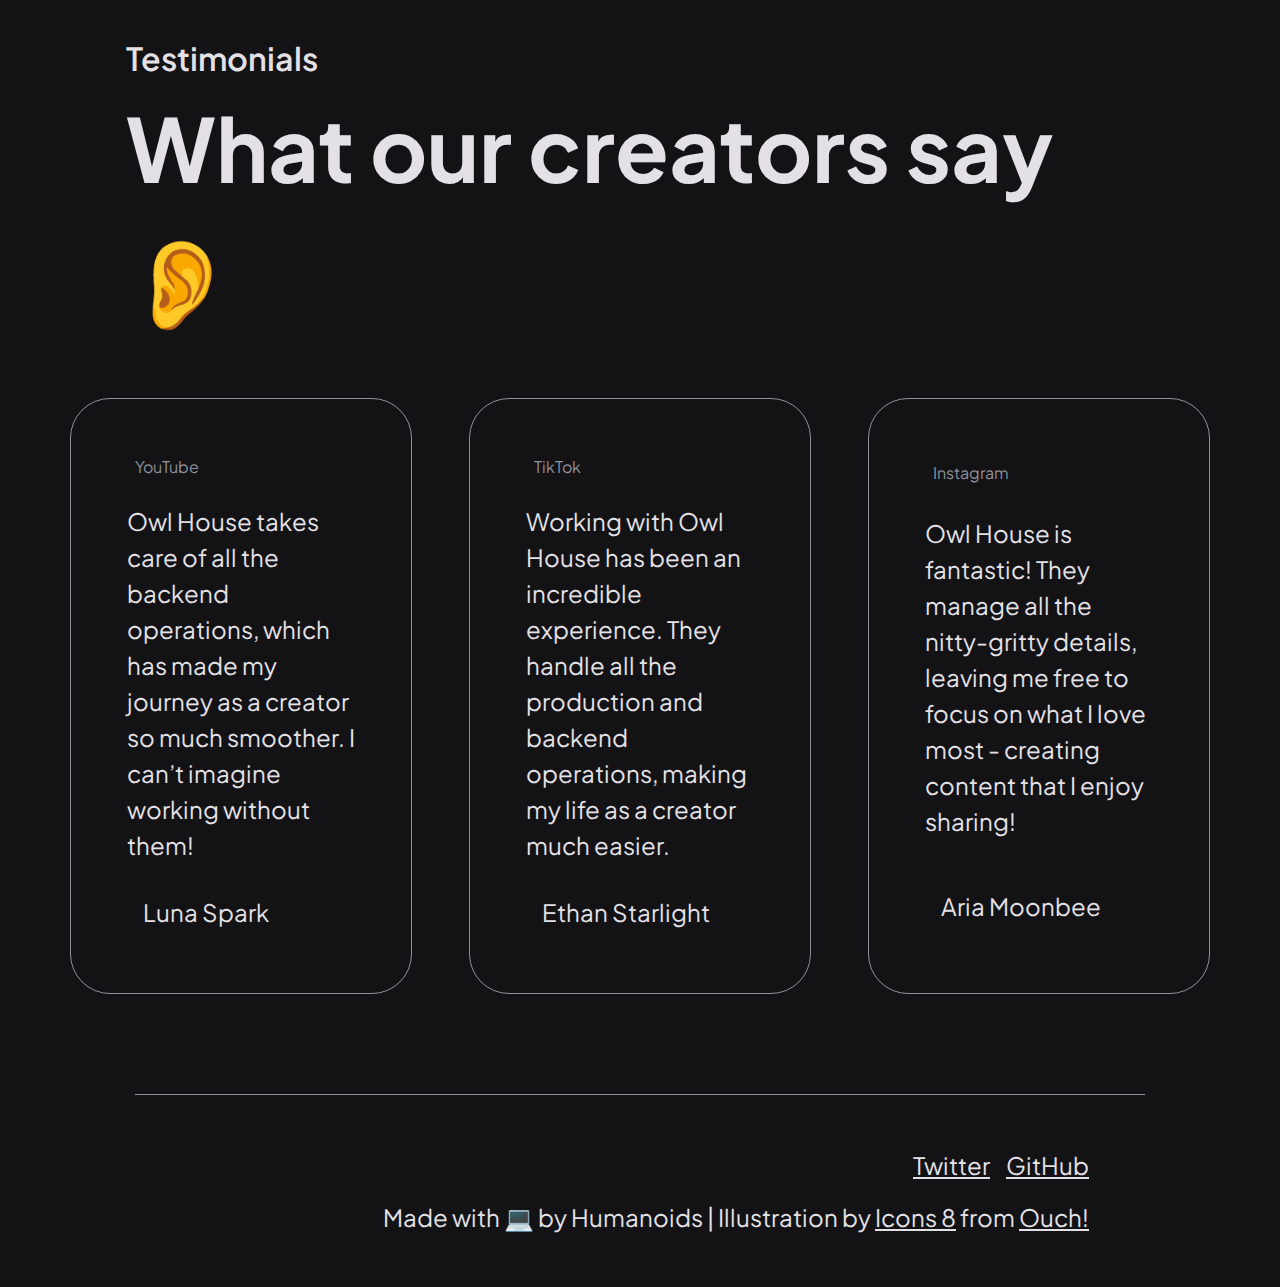
==== commit 6092047f: "whole website done" ====
--- a/indx.html
+++ b/indx.html
@@ -107,7 +107,7 @@
         <div class="we-provide-container">
           <div class="we-provide-column">
             <div class="we-provide-card-wrapper" id="we-provide-card-wrapper-1">
-              <div class="section-heading-wrapper">
+              <div class="section-heading-wrapper shw-padding">
                 <p class="section-heading-overline">Us coz</p>
                 <h2 class="section-heading">We have 📦</h2>
               </div>
@@ -122,7 +122,7 @@
               </div>
             </div>
           </div>
-        
+
           <div class="we-provide-card-wrapper" id="we-provide-card-wrapper-3">
             <div class="we-provide-card-container-large">
               <div class="we-provide-image-wrapper-medium"><img src="assets/influencer-led-image.png" alt=""></div>
@@ -169,58 +169,94 @@
       <!-- Services Section -->
       <section class="wrapper">
         <div class="services-container">
-          <div class="services-container-row-1">
-            <div class="service-card-wrapper-1">
-              <div class="section-heading-wrapper">
+          <div class="service-grid-container">
+
+            <div class="grid-item-container-1">
+
+              <div class="section-heading-wrapper shw-padding">
                 <p class="section-heading-overline">Our</p>
                 <h2 class="section-heading">SERVICES ⚙️</h2>
               </div>
-            </div>
-            <div class="service-card-wrapper-2">
-              <img src="assets/brand-collaborations-image.png" alt="">
-              <h3>Brand <br>Collaborations</h3>
-              <p>Bringing together Brands and Creators to create the best influencer campaign.</p>
-            </div>
-            <div class="service-card-wrapper-3">
-              <img src="assets/creator-management-image.png" alt="">
-              <h3>Creator <br>Management</h3>
-              <p>Bringing together Brands and Creators to create the best influencer campaign.</p>
-            </div>
-          </div>
-          <div class="services-container-row-2">
-            <div class="service-card-wrapper-4">
-              <img src="assets/growth-workshop-image.png" alt="">
-              <h3>Growth Workshops</h3>
-              <p>Skill enhancement workshop to strengthen personal brands across Social Media
-                platforms.</p>
-            </div>
-            <div class="service-card-wrapper-5">
-              <img src="assets/strategic-brand-image.png" alt="">
-              <h3>Strategic Brand <br>Build-up</h3>
-              <p>Skill enhancement workshop to strengthen personal brands across Social Media
-                platforms.</p>
-            </div>
-          </div>
-          <div class="services-container-row-3">
-            <div class="service-card-wrapper-6">
-              <img src="assets/start-up-set-up-image.png" alt="">
-              <h3>Start-up Set-up</h3>
-              <p>Social Media Analytics and Growth Strategies.</p>
-            </div>
-            <div class="service-card-wrapper-7">
-              <img src="assets/content-management-image.png" alt="">
-              <h3>Content <br>Management</h3>
-              <p>Content Calendar, Content Creation, Content Curation, Video Editing, Graphic
-                Designing.</p>
-            </div>
-          </div>
-          <div class="services-container-row-4">
-            <div class="service-card-wrapper-8">
-              <img src="assets/podcast-management-image.png" alt="">
-              <h3>Podcast Management</h3>
-              <p>Content Research and Scripting, Recording and Editing, Production, Audience
-                Analysis, Sponsorships.</p>
-            </div>
+
+              <div class="service-card-wrapper sc-fit-height">
+                <div class="sc-img-heading-wrapper">
+                  <div class="service-image-wrapper">
+                    <img src="assets/brand-collaborations-image.png" alt="">
+                  </div>
+                  <h3 class="sc-heading">Brand <br>Collaborations</h3>
+                </div>
+                <p class="sc-text">Bringing together Brands and Creators to create the best influencer campaign.</p>
+              </div>
+            </div>
+
+            <div class="grid-item-container-2">
+              <div class="service-card-wrapper sc-semi-landscape">
+                <div class="service-image-wrapper">
+                  <img src="assets/creator-management-image.png" alt="">
+                </div>
+                <h3 class="sc-heading">Creator <br>Management</h3>
+                <p class="sc-text">Social Media Management, Content Management, Creator Persona Build-up.</p>
+              </div>
+            </div>
+
+            <div class="grid-item-container-3">
+              <div class="service-card-wrapper">
+                <div class="service-image-wrapper">
+                  <img src="assets/growth-workshop-image.png" alt="">
+                </div>
+                <h3 class="sc-heading">Growth Workshops</h3>
+                <p class="sc-text">Skill enhancement workshop to strengthen personal brands across Social Media
+                  platforms.</p>
+              </div>
+            </div>
+
+            <div class="grid-item-container-4">
+              <div class="service-card-wrapper">
+                <div class="service-image-wrapper">
+                  <img src="assets/strategic-brand-image.png" alt="">
+                </div>
+                <h3 class="sc-heading">Strategic Brand <br>Build-up</h3>
+                <p class="sc-text">Skill enhancement workshop to strengthen personal brands across Social Media
+                  platforms.</p>
+              </div>
+            </div>
+
+            <div class="grid-item-container-5">
+              <div class="service-card-wrapper">
+                <div class="service-image-wrapper">
+                  <img src="assets/start-up-set-up-image.png" alt="">
+                </div>
+                <h3 class="sc-heading">Start-up Set-up</h3>
+                <p class="sc-text">Social Media Analytics and Growth Strategies.</p>
+              </div>
+            </div>
+
+            <div class="grid-item-container-6">
+              <div class="service-card-wrapper">
+                <div class="sc-img-heading-wrapper">
+                  <div class="service-image-wrapper">
+                    <img src="assets/content-management-image.png" alt="">
+                  </div>
+                  <h3 class="sc-heading">Content <br>Management</h3>
+                </div>
+                <p class="sc-text">Content Calendar, Content Creation, Content Curation, Video Editing, Graphic
+                  Designing.</p>
+              </div>
+            </div>
+
+            <div class="grid-item-container-7">
+              <div class="service-card-wrapper sc-landscape-card">
+                <div class="service-image-wrapper sc-landscape-grid-item">
+                  <img src="assets/podcast-management-image.png" alt="">
+                </div>
+                <div class="sc-text-wrapper">
+                  <h3 class="sc-heading">Podcast Management</h3>
+                  <p class="sc-text">Content Research and Scripting, Recording and Editing, Production, Audience
+                    Analysis, Sponsorships.</p>
+                </div>
+              </div>
+            </div>
+
           </div>
         </div>
       </section>
@@ -232,48 +268,63 @@
       <!-- Testimonials Section -->
       <section class="wrapper">
         <div class="testimonial-container">
-          <div class="section-heading-wrapper">
-            <p class="section-heading-overline">Our</p>
+          <div class="section-heading-wrapper shw-padding">
+            <p class="section-heading-overline">Testimonials</p>
             <h2 class="section-heading">What our creators say 👂</h2>
-
-          </div>
+          </div>
+
           <div class="testimonial-card-container">
+
             <div class="testimonial-card-wrapper">
               <div class="testimonial-platform-container">
-                <img src="assets/youtube-icon.png" alt="">
+                <div class="test-plat-img-container">
+                  <img src="assets/youtube-icon.png" alt="">
+                </div>
                 <p>YouTube</p>
               </div>
               <div class="testimonial-text-wrapper">
                 <p>Owl House takes care of all the backend operations, which has made my journey as a creator so much smoother. I can’t imagine working without them!</p>
               </div>
               <div class="creator-wrapper">
-                <img src="assets/luna-image.png" alt="">
+                <div class="creator-img-wrapper">
+                  <img src="assets/luna-image.png" alt="">
+                </div>
                 <p>Luna Spark</p>
               </div>
             </div>
+
             <div class="testimonial-card-wrapper">
               <div class="testimonial-platform-container">
-                <img src="assets/tik-tok-icon.png" alt="">
+                <div class="test-plat-img-container">
+                  <img src="assets/tik-tok-icon.png" alt="">
+                </div>
                 <p>TikTok</p>
               </div>
               <div class="testimonial-text-wrapper">
                 <p>Working with Owl House has been an incredible experience. They handle all the production and backend operations, making my life as a creator much easier.</p>
               </div>
               <div class="creator-wrapper">
-                <img src="assets/eathn-image.png" alt="">
+                <div class="creator-img-wrapper">
+                  <img src="assets/eathn-image.png" alt="">
+                </div>
                 <p>Ethan Starlight</p>
               </div>
             </div>
+
             <div class="testimonial-card-wrapper">
               <div class="testimonial-platform-container">
-                <img src="assets/instagram-icon.png" alt="">
+                <div class="test-plat-img-container">
+                  <img src="assets/instagram-icon.png" alt="">
+                </div>
                 <p>Instagram</p>
               </div>
               <div class="testimonial-text-wrapper">
                 <p>Owl House is fantastic! They manage all the nitty-gritty details, leaving me free to focus on what I love most - creating content that I enjoy sharing!</p>
               </div>
               <div class="creator-wrapper">
-                <img src="assets/aria-image.png" alt="">
+                <div class="creator-img-wrapper">
+                  <img src="assets/aria-image.png" alt="">
+                </div>
                 <p>Aria Moonbee</p>
               </div>
             </div>
@@ -288,18 +339,19 @@
     <footer>
       <section class="wrapper">
         <div class="footer-container">
+
           <div class="footer-content">
             <img src="assets/footer-logo.png" alt="">
             <div class="footer-contact">
-              <a href="" class="footer-contact-links">Twitter</a>
-              <a href="" class="footer-contact-links">GitHub</a>
-            </div>
-          </div>
+              <a href="" class="footer-contact-links" target="_blank" rel="noopener">Twitter</a>
+              <a href="" class="footer-contact-links" target="_blank" rel="noopener">GitHub</a>
+            </div>
+          </div>
+
           <div class="footer-notes">
-            <span class="foot-notes-text">Made with 💻 by Humanoids</span>
-            <span class="foot-notes-text">|</span>
-            <span class="foot-notes-text">Icons & illustrations by <a href="">Icons8</a> & <a href="">Ouch</a></span>
-          </div>
+            <p class="foot-notes-text">Made with 💻 by Humanoids | Illustration by <a href="https://icons8.com/illustrations/author/zD2oqC8lLBBA" class="footer-contact-links" target="_blank" rel="noopener">Icons 8</a> from <a href="https://icons8.com/illustrations" class="footer-contact-links" target="_blank" rel="noopener">Ouch!</a></p>
+          </div>
+
         </div>
       </section>
     </footer>
--- a/style.css
+++ b/style.css
@@ -227,6 +227,10 @@
   flex-direction: column;
 }
 
+.shw-padding{
+  padding: 52px 56px;
+}
+
 .section-heading-overline {
   font-size: 2rem;
   font-weight: 600;
@@ -384,7 +388,8 @@
 .we-provide-heading-wrapper {
   flex-direction: column;
 }
-.we-provide-heading-wrapper > h3{
+
+.we-provide-heading-wrapper>h3 {
   font-size: 2.5rem;
   font-weight: 500;
 }
@@ -392,9 +397,11 @@
 .we-provide-heading-wrapper-landscape {
   flex-direction: column;
 }
-.we-provide-heading-wrapper-landscape > h3{
+
+.we-provide-heading-wrapper-landscape>h3 {
   font-size: 3rem;
 }
+
 .we-provide-heading-wrapper-landscape {
   flex-direction: column;
 }
@@ -402,3 +409,162 @@
 .we-provide-heading-wrapper-large {
   flex-direction: column;
 }
+
+.service-grid-container {
+  display: grid;
+  width: 100%;
+  grid-template-columns: repeat(10, 1fr);
+  grid-template-rows: repeat(4, auto);
+  gap: 32px;
+}
+
+.grid-item-container-1 {
+  grid-column: 1 / 7;
+  grid-row: 1/2;
+  gap: 32px;
+  align-content: flex-end;
+}
+
+.grid-item-container-2 {
+  grid-column: 7/11;
+  grid-row: 1/2;
+  align-content: flex-end;
+}
+
+.grid-item-container-3 {
+  grid-column: 1/6;
+  grid-row: 2/3;
+}
+
+.grid-item-container-4 {
+  grid-column: 6/11;
+  grid-row: 2/3;
+}
+
+.grid-item-container-5 {
+  grid-column: 1/5;
+  grid-row: 3/4;
+}
+
+.grid-item-container-6 {
+  grid-column: 5/11;
+  grid-row: 3/4;
+}
+
+.grid-item-container-7 {
+  grid-column: 2/10;
+  grid-row: 4/5;
+  width: 100%;
+}
+
+.service-card-wrapper {
+  flex-direction: column;
+  padding: 56px;
+  border: 1px solid var(--outline);
+  border-radius: 40px;
+  gap: 16px;
+}
+
+.sc-fit-height {
+  height: max-content;
+}
+
+.sc-landscape-card {
+  display: grid;
+  grid-template-columns: repeat(2, auto);
+  align-items: center;
+  padding: 100px 56px;
+}
+
+.sc-landscape-grid-item{
+  width: max-content;
+  max-height: 250px;
+  display: flex;
+}
+
+.sc-img-heading-wrapper {
+  gap: 16px;
+  align-items: flex-end;
+}
+
+.sc-text-wrapper {
+  flex-grow: 1;
+  gap: 16px;
+}
+
+.sc-heading {
+  font-size: 3rem;
+  font-weight: 500;
+}
+
+.sc-text {
+  font-size: 2rem;
+  font-weight: 300;
+}
+
+/* Testimonials */
+.testimonial-card-container {
+  justify-content: space-between;
+}
+
+.testimonial-card-wrapper {
+  width: 30%;
+  padding: 56px;
+  border: 1px solid var(--outline);
+  border-radius: 40px;
+  gap: 24px;
+}
+
+.testimonial-platform-container {
+  align-items: center;
+  gap: 8px;
+}
+
+.testimonial-platform-container > p {
+  font-size: 1rem;
+  color: var(--outline);
+}
+
+.test-plat-img-container {
+  height: 20px;
+}
+
+.creator-wrapper {
+  align-items: center;
+  gap: 16px;
+}
+
+.creator-img-wrapper {
+  height: 50px;
+}
+
+/* Footer */
+.footer-container {
+  padding: 52px 56px;
+  border-top: 1px solid var(--outline);
+  gap: 16px;
+}
+
+.footer-content {
+  width: 100%;
+  justify-content: space-between;
+  align-items: center;
+}
+
+.footer-contact {
+  gap: 16px;
+}
+
+.footer-contact-links {
+  font-size: 1.5rem;
+  color: var(--text);
+}
+
+.footer-notes {
+  width: 100%;
+  justify-content: flex-end;
+}
+
+.footer-notes-text {
+  font-size: 1rem;
+}
